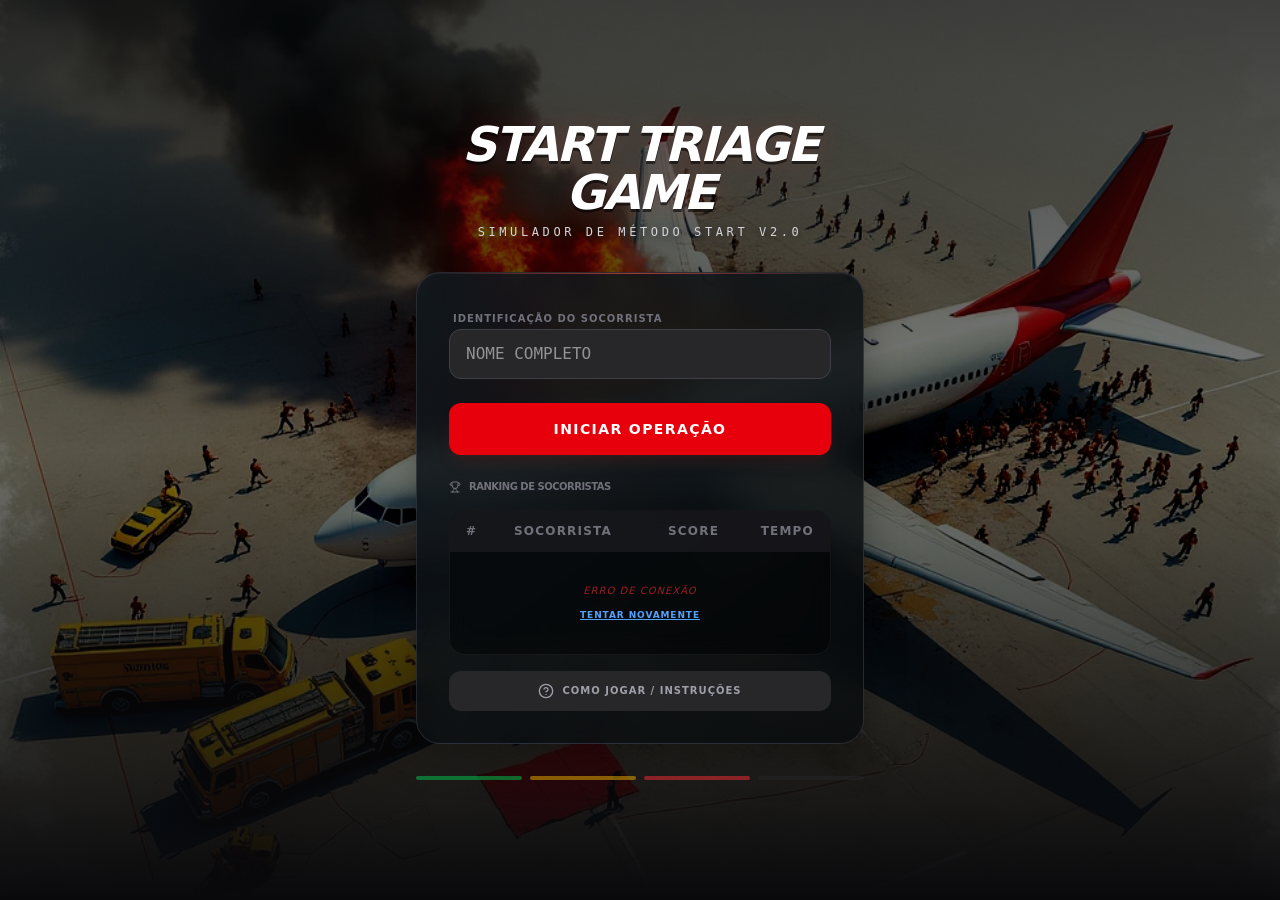
==== index.html @ 059da7d3 "Add files via upload Jogo START 3D" ====
<!doctype html>
<html lang="en">
  <head>
    <meta charset="UTF-8" />
    <meta name="viewport" content="width=device-width, initial-scale=1.0" />
    <title>START TRIAGE GAME</title>
    <script type="module" crossorigin src="./assets/index-txey0lOv.js"></script>
    <link rel="stylesheet" crossorigin href="./assets/index-CzKTs6Va.css">
  </head>
  <body>
    <div id="root"></div>
  </body>
</html>
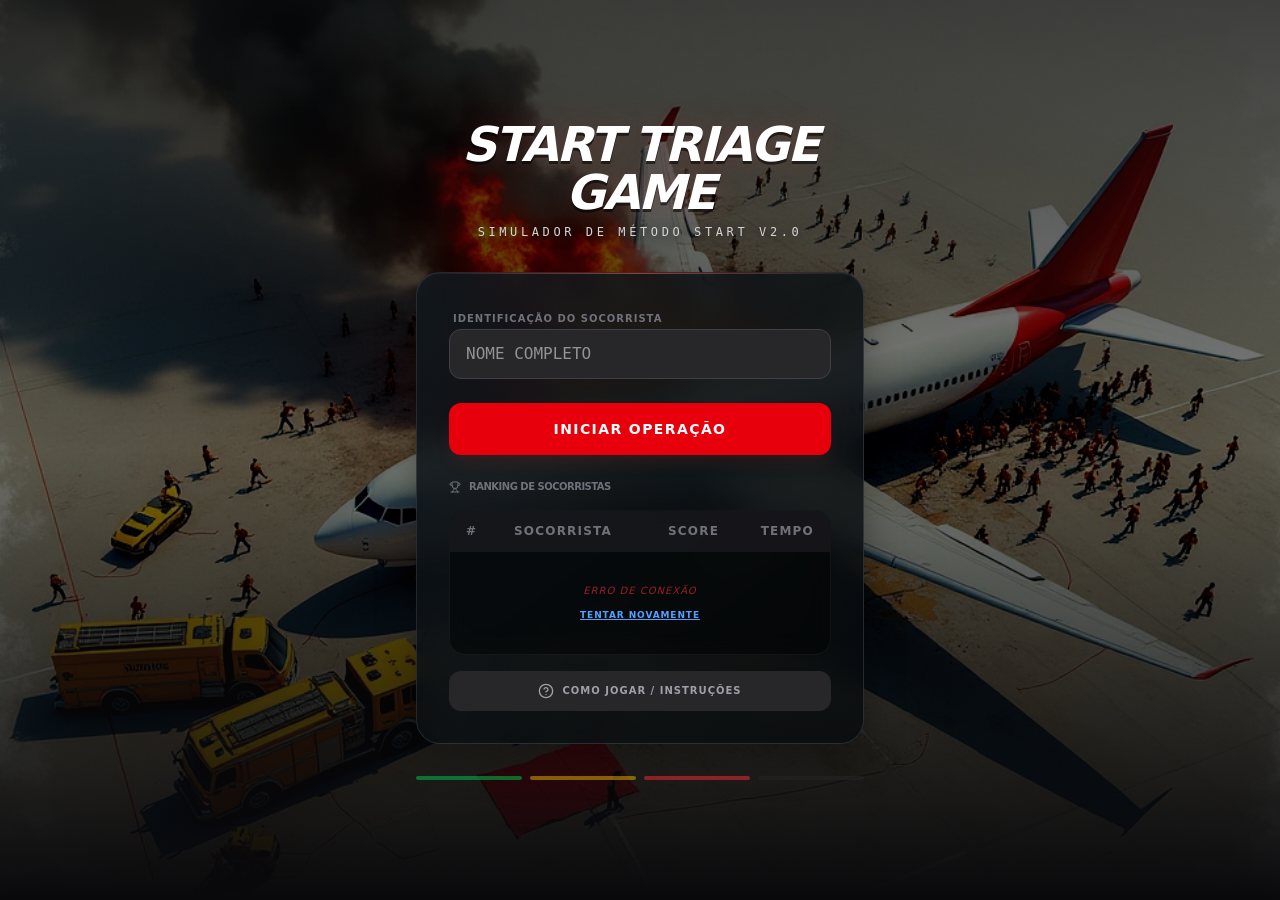
==== commit 38adc890: "Add files via upload Versão mobile controle na camera" ====
--- a/index.html
+++ b/index.html
@@ -1,11 +1,17 @@
 <!doctype html>
-<html lang="en">
+<html lang="pt-BR">
   <head>
     <meta charset="UTF-8" />
-    <meta name="viewport" content="width=device-width, initial-scale=1.0" />
+    <meta name="viewport" content="width=device-width, initial-scale=1.0, maximum-scale=1.0, user-scalable=no, viewport-fit=cover" />
+    <meta name="mobile-web-app-capable" content="yes" />
+    <meta name="apple-mobile-web-app-capable" content="yes" />
+    <meta name="apple-mobile-web-app-status-bar-style" content="black-translucent" />
+    <meta name="theme-color" content="#09090b" />
+    <meta name="screen-orientation" content="landscape" />
+    <link rel="manifest" href="./manifest.webmanifest" />
     <title>START TRIAGE GAME</title>
-    <script type="module" crossorigin src="./assets/index-txey0lOv.js"></script>
-    <link rel="stylesheet" crossorigin href="./assets/index-CzKTs6Va.css">
+    <script type="module" crossorigin src="./assets/index-CYPeBorv.js"></script>
+    <link rel="stylesheet" crossorigin href="./assets/index-CGsOQDKH.css">
   </head>
   <body>
     <div id="root"></div>
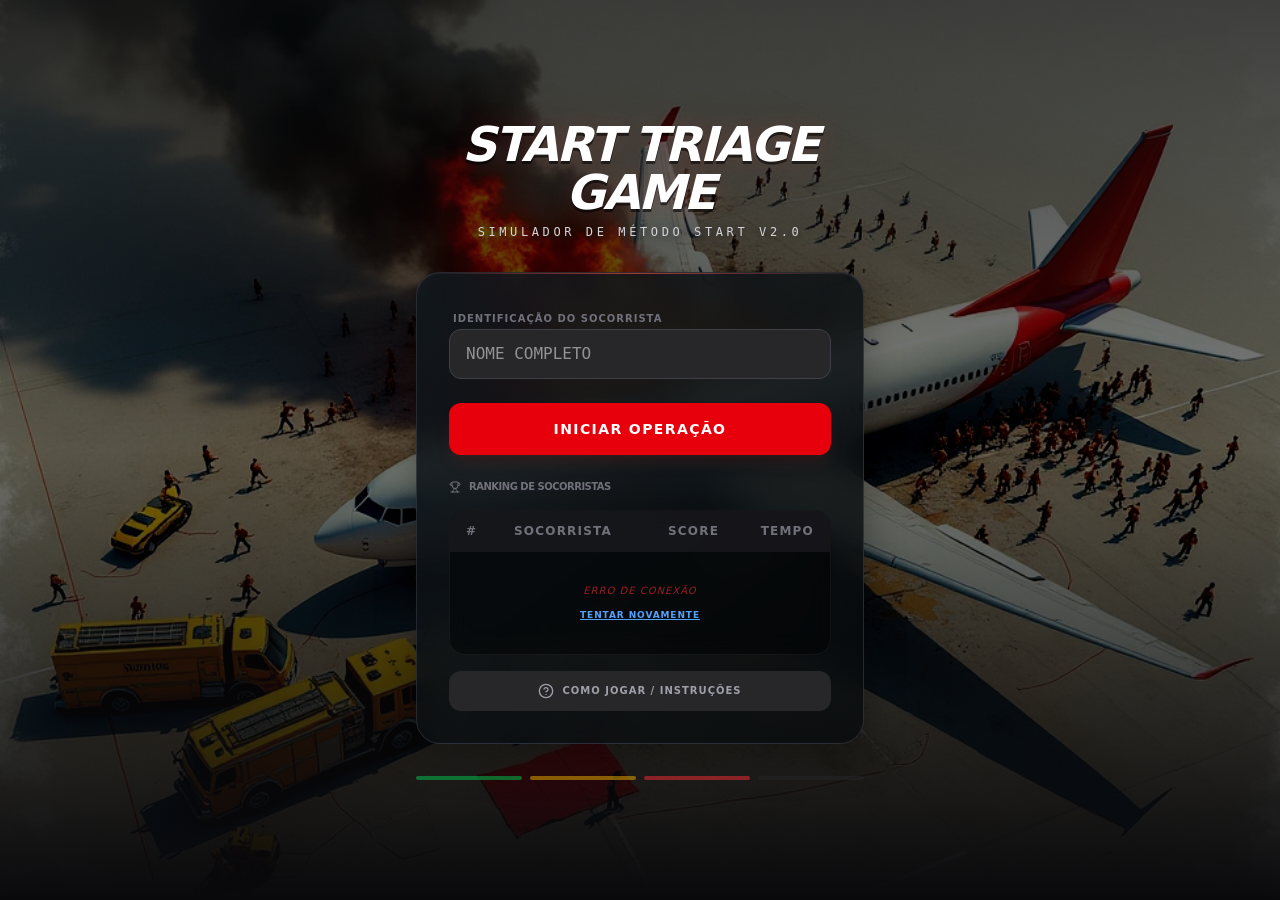
==== commit ae2ca002: "Add files via upload Atualização" ====
--- a/index.html
+++ b/index.html
@@ -1,17 +1,11 @@
 <!doctype html>
-<html lang="pt-BR">
+<html lang="en">
   <head>
     <meta charset="UTF-8" />
-    <meta name="viewport" content="width=device-width, initial-scale=1.0, maximum-scale=1.0, user-scalable=no, viewport-fit=cover" />
-    <meta name="mobile-web-app-capable" content="yes" />
-    <meta name="apple-mobile-web-app-capable" content="yes" />
-    <meta name="apple-mobile-web-app-status-bar-style" content="black-translucent" />
-    <meta name="theme-color" content="#09090b" />
-    <meta name="screen-orientation" content="landscape" />
-    <link rel="manifest" href="./manifest.webmanifest" />
+    <meta name="viewport" content="width=device-width, initial-scale=1.0" />
     <title>START TRIAGE GAME</title>
-    <script type="module" crossorigin src="./assets/index-CYPeBorv.js"></script>
-    <link rel="stylesheet" crossorigin href="./assets/index-CGsOQDKH.css">
+    <script type="module" crossorigin src="./assets/index-txey0lOv.js"></script>
+    <link rel="stylesheet" crossorigin href="./assets/index-CzKTs6Va.css">
   </head>
   <body>
     <div id="root"></div>
